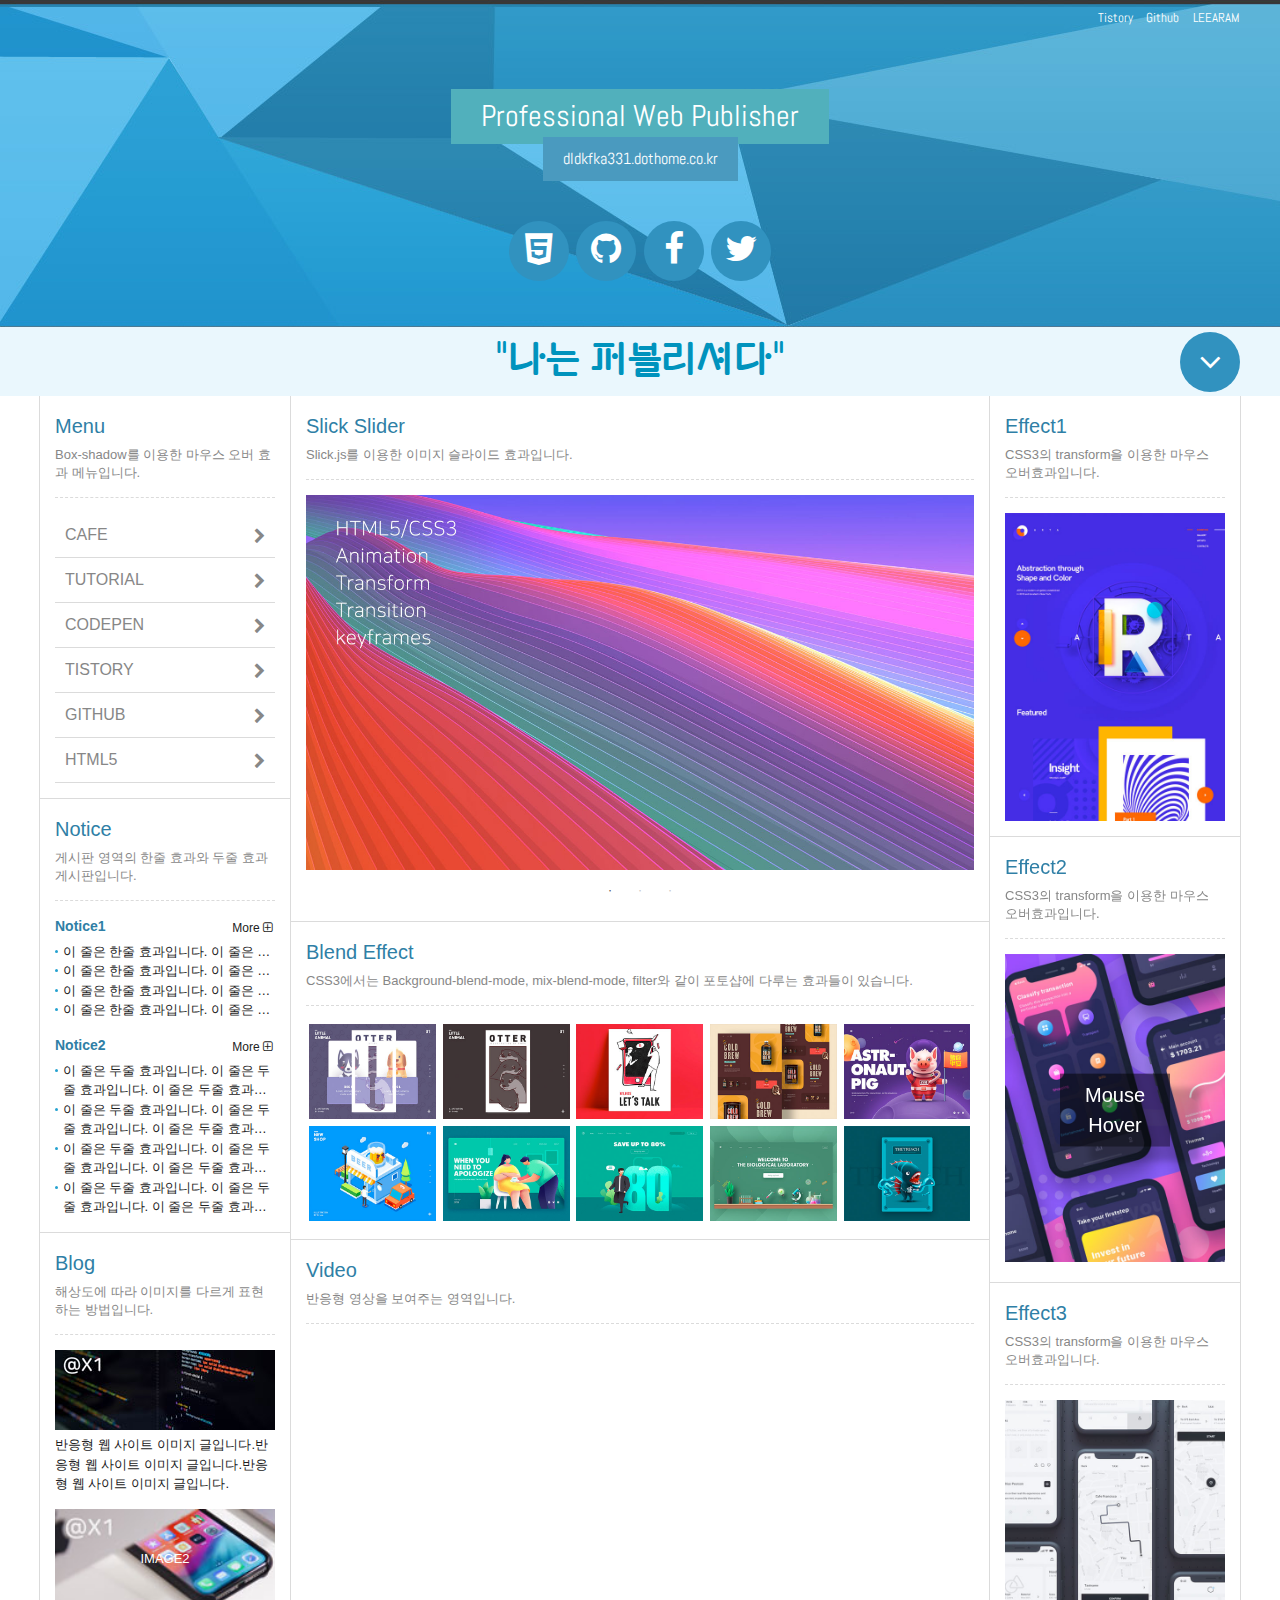
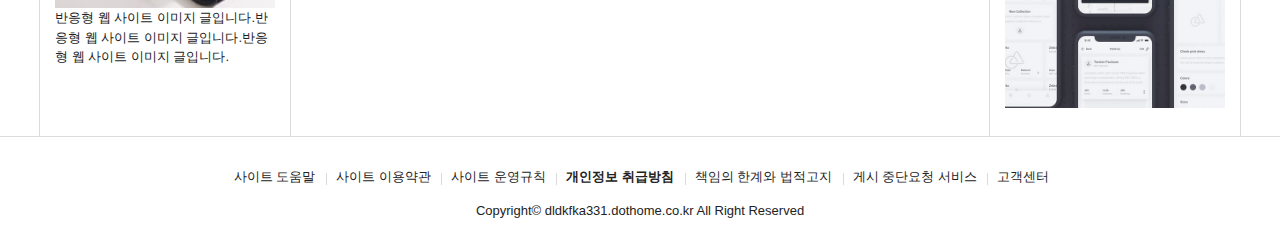
==== index.html @ 923a1987 "2019.12.13" ====
<!DOCTYPE html>
<html lang="ko">

<head>
    <meta charset="UTF-8">
    <meta name="viewport" content="width=device-width, initial-scale=1.0">
    <meta name="author" content="Aram">
    <meta name="description" content="반응형 사이트 따라하기">
    <meta name="keywords" content="반응형 사이트, 웹 퍼블리셔, 웹 접근성, 반응형, 웹, 사이트, 이아람">
    <title>Responsive Site</title>

    <!-- style -->
    <link rel="stylesheet" href="assets/css/reset.css">
    <link rel="stylesheet" href="assets/css/style.css">
    <link rel="stylesheet" href="assets/css/font-awesome.css">
    <link rel="stylesheet" href="assets/css/slick-theme.css">
    <link rel="stylesheet" href="assets/css/slick.css">
    <link rel="stylesheet" href="assets/css/lightgallery.css">

    <!-- 파비콘 -->
    <link rel="shortcut icon" href="assets/icon/favicon.ico">
    <link rel="apple-touch-icon-precomposed" href="assets/icon/favicon-152.png">
    <link rel="icon" href="assets/icon/favicon-152.png">
    <link rel="icon" href="assets/icon/favicon-16.png" sizes="16x16">
    <link rel="icon" href="assets/icon/favicon-32.png" sizes="32x32">
    <link rel="icon" href="assets/icon/favicon-48.png" sizes="48x48">
    <link rel="icon" href="assets/icon/favicon-64.png" sizes="64x64">
    <link rel="icon" href="assets/icon/favicon-128.png" sizes="128x128">

    <!--웹폰트-->
    <link href="https://fonts.googleapis.com/css?family=Abel&display=swap" rel="stylesheet">
    <link href="https://fonts.googleapis.com/css?family=Gugi&display=swap" rel="stylesheet">
    <!-- HTML5shiv ie6~8 -->
    <!-- <script src="assets/js/html5shiv.min.js"></script> 소스 낭비됨-->

    <!--[if lt IE 9]> 
       <script src="assets/js/html5shiv.min.js"></script>
       <script type="text/javascript">
          alert("현재 당신이 보는 브라우저는 구립니다. 업데이트 해주세요~")
       </script>
    <![endif]-->

</head>

<body>
    <header id="header">
        <div class="container">
            <div class="row">
                <div class="header">
                    <div class="header_menu">
                        <a href="https://dldkfka331.tistory.com/">Tistory</a>
                        <a href="https://github.com/dldkfka331">Github</a>
                        <a href="http://dldkfka331.dothome.co.kr/">LEEARAM</a>
                    </div>
                    <!--header_menu-->
                    <div class="header_tit">
                        <h1>Professional Web Publisher</h1><br>
                        <a href="http://dldkfka331.dothome.co.kr/">dldkfka331.dothome.co.kr</a>
                    </div>
                    <!--header_tit-->
                    <div class="header_icon">
                        <ul>
                            <li><a href="#"><i class="fa fa-html5" aria-hidden="true"></i><span>HTML5</span></a></li>
                            <li><a href="#"><i class="fa fa-github" aria-hidden="true"></i><span>Github</span></a></li>
                            <li><a href="#"><i class="fa fa-facebook" aria-hidden="true"></i><span>Facebook</span></a>
                            </li>
                            <li><a href="#"><i class="fa fa-twitter" aria-hidden="true"></i><span>Twitter</span></a>
                            </li>
                        </ul>
                    </div>
                    <!--header_icon-->
                </div>
            </div>
        </div>
    </header>
    <!--//header-->

    <nav id="nav">
        <div class="container">
            <div class="row">
                <div class="nav">
                    <h2 class="ir_so">전체메뉴</h2>
                    <div>
                        <h3>HTML Reference</h3>
                        <ul>
                            <li><a href="#">HTML 태그(Tag)</a></li>
                            <li><a href="#">DTD 선언</a></li>
                            <li><a href="#">블록요소</a></li>
                            <li><a href="#">인라인요소</a></li>
                            <li><a href="#">메타 태그</a></li>
                            <li><a href="#">언어 속성 설정</a></li>
                            <li><a href="#">title</a></li>
                            <li><a href="#">하이퍼링크</a></li>
                            <li><a href="#">Style 태그</a></li>
                            <li><a href="#">HTML 태그</a></li>
                            <li><a href="#">head 태그</a></li>
                            <li><a href="#">body 태그</a></li>
                            <li><a href="#">table 태그</a></li>
                            <li><a href="#">div 태그</a></li>
                        </ul>
                    </div>
                    <div>
                        <h3>CSS Reference</h3>
                        <ul>
                            <li><a href="#">CSS 선택자</a></li>
                            <li><a href="#">CSS 단위</a></li>
                            <li><a href="#">CSS 색상</a></li>
                            <li><a href="#">CSS 선언 방법</a></li>
                            <li><a href="#">상대주소와 절대주소</a></li>
                            <li><a href="#">float</a></li>
                            <li><a href="#">이미지 표현방법</a></li>
                            <li><a href="#">이미지 스프라이트</a></li>
                            <li><a href="#">IR 효과</a></li>
                            <li><a href="#">이미지 최적화</a></li>
                            <li><a href="#">background</a></li>
                            <li><a href="#">border</a></li>
                            <li><a href="#">font-size</a></li>
                            <li><a href="#">text-align</a></li>
                        </ul>
                    </div>
                    <div class="last">
                        <h3>Webstandard</h3>
                        <ul>
                            <li><a href="#">웹 표준</a></li>
                            <li><a href="#">웹 접근성</a></li>
                            <li><a href="#">W3C</a></li>
                            <li><a href="#">웹 접근성 연구소</a></li>
                            <li><a href="#">네이버 널리</a></li>
                            <li><a href="#">다음 다룸</a></li>
                            <li><a href="#">Webstandard</a></li>
                        </ul>
                    </div>
                </div>
            </div>
        </div>
    </nav>
    <!--//nav-->
    <article id="title">
        <div class="container">
            <div class="title">
                <h2>"나는 퍼블리셔다"</h2>
                <a href="#" class="btn"><i class="fa fa-angle-down" aria-hidden="true"></i><span class="ir_so">전체메뉴
                        보기</span></a>
            </div>
        </div>
    </article>
    <!--//article-->

    <main>
        <section id="contents">
            <div class="container">
                <h2 class="ir_so">반응형 사이트 컨텐츠</h2>
                <section id="cont_left">
                    <h3 class="ir_so">반응형 사이트 왼쪽 컨텐츠</h3>
                    <article class="column col1">
                        <h4 class="col_tit">Menu</h4>
                        <p class="col_desc">Box-shadow를 이용한 마우스 오버 효과 메뉴입니다.</p>
                        <!-- 메뉴 -->
                        <div class="menu">
                            <ul>
                                <li><a href="#">Cafe <i class="fa fa-chevron-right" aria-hidden="true"></i></a></li>
                                <li><a href="#">Tutorial <i class="fa fa-chevron-right" aria-hidden="true"></i></a></li>
                                <li><a href="#">Codepen <i class="fa fa-chevron-right" aria-hidden="true"></i></a></li>
                                <li><a href="#">Tistory <i class="fa fa-chevron-right" aria-hidden="true"></i></a></li>
                                <li><a href="#">Github <i class="fa fa-chevron-right" aria-hidden="true"></i></a></li>
                                <li><a href="#">HTML5 <i class="fa fa-chevron-right" aria-hidden="true"></i></a></li>
                            </ul>
                        </div>
                        <!--//메뉴-->
                    </article>
                    <!--//col1-->
                    <article class="column col2">
                        <h4 class="col_tit">Notice</h4>
                        <p class="col_desc">게시판 영역의 한줄 효과와 두줄 효과 게시판입니다.</p>
                        <!--notice1 -->
                        <div class="notice1">
                            <h5>Notice1</h5>
                            <ul>
                                <li><a href="#">이 줄은 한줄 효과입니다. 이 줄은 한줄 효과입니다. 이 줄은 한줄 효과입니다.  이 줄은 한줄 효과입니다.  이 줄은 한줄 효과입니다. </a></li>
                                <li><a href="#">이 줄은 한줄 효과입니다. 이 줄은 한줄 효과입니다. 이 줄은 한줄 효과입니다.  이 줄은 한줄 효과입니다.  이 줄은 한줄 효과입니다. </a></li>
                                <li><a href="#">이 줄은 한줄 효과입니다. 이 줄은 한줄 효과입니다. 이 줄은 한줄 효과입니다.  이 줄은 한줄 효과입니다.  이 줄은 한줄 효과입니다. </a></li>
                                <li><a href="#">이 줄은 한줄 효과입니다. 이 줄은 한줄 효과입니다. 이 줄은 한줄 효과입니다.  이 줄은 한줄 효과입니다.  이 줄은 한줄 효과입니다. </a></li>
                            </ul>
                            <a href="#" class="more" title="더보기">more <i class="fa fa-plus-square-o" aria-hidden="true"></i></a>
                        </div>   
                        <!--//notice1 -->
                        <!--notice2 -->
                        <div class="notice2 mt15">
                            <h5>Notice2</h5>
                            <ul>
                                <li><a href="#">이 줄은 두줄 효과입니다. 이 줄은 두줄 효과입니다. 이 줄은 두줄 효과입니다.  이 줄은 두줄 효과입니다.  이 줄은 두줄 효과입니다.   이 줄은 두줄 효과입니다.  이 줄은 두줄 효과입니다.   이 줄은 두줄 효과입니다.  이 줄은 두줄 효과입니다. </a></li>
                                <li><a href="#">이 줄은 두줄 효과입니다. 이 줄은 두줄 효과입니다. 이 줄은 두줄 효과입니다.  이 줄은 두줄 효과입니다.  이 줄은 두줄 효과입니다.  이 줄은 두줄 효과입니다.  이 줄은 두줄 효과입니다.    이 줄은 두줄 효과입니다.  이 줄은 두줄 효과입니다. </a></li>
                                <li><a href="#">이 줄은 두줄 효과입니다. 이 줄은 두줄 효과입니다. 이 줄은 두줄 효과입니다.  이 줄은 두줄 효과입니다.  이 줄은 두줄 효과입니다.  이 줄은 두줄 효과입니다.  이 줄은 두줄 효과입니다.   이 줄은 두줄 효과입니다.  이 줄은 두줄 효과입니다.  </a></li>
                                <li><a href="#">이 줄은 두줄 효과입니다. 이 줄은 두줄 효과입니다. 이 줄은 두줄 효과입니다.  이 줄은 두줄 효과입니다.  이 줄은 두줄 효과입니다.   이 줄은 두줄 효과입니다.  이 줄은 두줄 효과입니다.   이 줄은 두줄 효과입니다.  이 줄은 두줄 효과입니다. </a></li>
                            </ul>
                            <a href="#" class="more" title="더보기">more <i class="fa fa-plus-square-o" aria-hidden="true"></i></a>
                        </div>
                        <!--//notice2 -->
                    </article>
                    <!--//col2-->
                    <article class="column col3">
                        <h4 class="col_tit">Blog</h4>
                        <p class="col_desc">해상도에 따라 이미지를 다르게 표현하는 방법입니다.</p>
                        <!-- blog1 -->
                        <div class="blog1">
                            <h5 class="ir_so">Image1</h5>
                            <figure>
                                    <a href="#">
                                        <img src="assets/img/blog3_@1.jpg" srcset="assets/img/blog3_@1.jpg 1x, assets/img/blog3_@2.jpg 2x, assets/img/blog3_@3.jpg 3x" alt="블로그 이미지">
                                    </a>
                                <figcaption>반응형 웹 사이트 이미지 글입니다.반응형 웹 사이트 이미지 글입니다.반응형 웹 사이트 이미지 글입니다.</figcaption>
                            </figure>
                        </div>                        
                        <!--// blog1-->
                        <!-- blog2 -->
                        <div class="blog2 mt15">
                                <figure>
                                       <div class="img-retina">
                                            <h5 >Image2</h5>
                                       </div>
                                    <figcaption>반응형 웹 사이트 이미지 글입니다.반응형 웹 사이트 이미지 글입니다.반응형 웹 사이트 이미지 글입니다.</figcaption>
                                </figure>
                            </div>
                        <!--// blog2-->
                    </article>
                    <!--//col3-->
                </section>
                <section id="cont_center">
                    <h3 class="ir_so">반응형 사이트 가운데 컨텐츠</h3>
                    <article class="column col4">
                        <h4 class="col_tit">Slick Slider</h4>
                        <p class="col_desc">Slick.js를 이용한 이미지 슬라이드 효과입니다.</p>
                        <!--  slider -->
                        <div class="slider">
                            <div><img src="assets/img/slider001.jpg" alt="이미지1"></div>
                            <div><img src="assets/img/slider001.jpg" alt="이미지2"></div>
                            <div><img src="assets/img/slider001.jpg" alt="이미지3"></div>
                        </div>
                        <!--//slider -->
                    </article>
                    <!--//col4-->
                    <article class="column col5">
                        <h4 class="col_tit">Blend Effect</h4>
                        <p class="col_desc">CSS3에서는 Background-blend-mode, mix-blend-mode, filter와 같이 포토샵에 다루는 효과들이 있습니다.</p>
                        <!-- lightbox-->
                        <div  id="lightgallery" class="lightbox">
                           <a href="assets/img/light01_s.jpg"><img src="assets/img/light01.jpg" alt="이미지1"></a>
                           <a href="assets/img/light02_s.jpg"><img src="assets/img/light02.jpg" alt="이미지2"></a>
                           <a href="assets/img/light03_s.jpg"><img src="assets/img/light03.jpg" alt="이미지3"></a>
                           <a href="assets/img/light04_s.jpg"><img src="assets/img/light04.jpg" alt="이미지4"></a>
                           <a href="assets/img/light05_s.jpg"><img src="assets/img/light05.jpg" alt="이미지5"></a>
                           <a href="assets/img/light06_s.jpg"><img src="assets/img/light06.jpg" alt="이미지6"></a>
                           <a href="assets/img/light07_s.jpg"><img src="assets/img/light07.jpg" alt="이미지7"></a>
                           <a href="assets/img/light08_s.jpg"><img src="assets/img/light08.jpg" alt="이미지8"></a>
                           <a href="assets/img/light09_s.jpg"><img src="assets/img/light09.jpg" alt="이미지9"></a>
                           <a href="assets/img/light10_s.jpg"><img src="assets/img/light10.jpg" alt="이미지10"></a>
                        </div>
                        <!--//lightbox -->
                    </article>
                    <!--//col5-->
                    <article class="column col6">
                        <h4 class="col_tit">Video</h4>
                        <p class="col_desc">반응형 영상을 보여주는 영역입니다.</p>
                        <!-- video-->
                        <div class="video">
                            <iframe src="https://www.youtube.com/embed/fPbr4cs1O0Q" frameborder="0" allow="accelerometer; autoplay; encrypted-media; gyroscope; picture-in-picture" allowfullscreen></iframe>
                        </div>
                        <!--// video-->
                    </article>
                    <!--//col6-->
                </section>
                <section id="cont_right">
                    <h3 class="ir_so">반응형 사이트 오른쪽 컨텐츠</h3>
                    <article class="column col7">
                        <h4 class="col_tit">Effect1</h4>
                        <p class="col_desc">CSS3의 transform을 이용한 마우스 오버효과입니다.</p>
                        <!-- side1 -->
                        <div class="side1">
                            <figure>
                                    <img src="assets/img/side1.jpg" alt="이미지1">
                            </figure>
                        </div>
                        <!--// side1-->
                    </article>
                    <!--//col7-->
                    <article class="column col8">
                        <h4 class="col_tit">Effect2</h4>
                        <p class="col_desc">CSS3의 transform을 이용한 마우스 오버효과입니다.</p>
                        <!-- side2 -->
                        <div class="side2">
                            <figure class="fi01">
                                <img src="assets/img/side2.jpg" alt="이미지1"class="im01">
                                <figcaption> 
                                        Mouse Hover
                                </figcaption>
                            </figure>
                            <figure class="fi02">
                                <img src="assets/img/side4.jpg" alt="이미지1"class="im02">
                                <figcaption> 
                                       Mouse Hover
                                </figcaption>
                            </figure>
    
                        </div>
                        <!--// side2-->
                    </article>
                    <!--//col8-->
                    <article class="column col9">
                        <h4 class="col_tit">Effect3</h4>
                        <p class="col_desc">CSS3의 transform을 이용한 마우스 오버효과입니다.</p>
                        <!-- side3 -->
                        <div class="side3">
                            <figure>
                                <img src="assets/img/side3.jpg" alt="이미지1">
                                <figcaption>Mouse <br><em>Hover</em> </figcaption>
                            </figure>
                        </div>
                        <!--// side3-->
                    </article>
                    <!--//col9-->
                </section>
            </div>
        </section>
    </main>
    <!--//main-->


    <footer id="footer">
        <div class="container">
            <div class="row">
                <div class="footer">
                    <ul>
                        <li><a href="#">사이트 도움말</a></li>
                        <li><a href="#">사이트 이용약관</a></li>
                        <li><a href="#">사이트 운영규칙</a></li>
                        <li><a href="#"><strong>개인정보 취급방침</strong></a></li>
                        <li><a href="#">책임의 한계와 법적고지</a></li>
                        <li><a href="#">게시 중단요청 서비스</a></li>
                        <li><a href="#">고객센터</a></li>
                    </ul>
                    <address>
                        Copyright&copy; dldkfka331.dothome.co.kr All Right Reserved
                    </address>
                </div>
            </div>
        </div>
    </footer>



    <!-- <header>
        <h1>반응형 사이트</h1>
    </header>
    <nav>
        <h2>반응형 사이트 전체 메뉴</h2>
    </nav>
    <article>
        <h2>반응형 사이트 서브 타이틀</h2>
    </article>
    <section>
        <h2>반응형 사이트 컨텐츠</h2>
        <section>
            <h3>반응형 사이트 왼쪽 컨텐츠</h3>
            <article>
                <h4>반응형 사이트 왼쪽 컨텐츠1</h4>
            </article>
            <article>
                <h4>반응형 사이트 왼쪽 컨텐츠2</h4>
            </article>
            <article>
                <h4>반응형 사이트 왼쪽 컨텐츠3</h4>
            </article>
        </section>
        <section>
            <h3>반응형 사이트 가운데 컨텐츠</h3>
            <article>
                <h4>반응형 사이트 가운데 컨텐츠1</h4>
            </article>
            <article>
                <h4>반응형 사이트 가운데 컨텐츠2</h4>
            </article>
            <article>
                <h4>반응형 사이트 가운데 컨텐츠3</h4>
            </article>
        </section>
        <section>
            <h3>반응형 사이트 오른쪽 컨텐츠</h3>
            <article>
                <h4>반응형 사이트 오른쪽 컨텐츠1</h4>
            </article>
            <article>
                <h4>반응형 사이트 오른쪽 컨텐츠2</h4>
            </article>
            <article>
                <h4>반응형 사이트 오른쪽 컨텐츠3</h4>
            </article>
        </section>
    </section>
    <footer>
        <h2>반응형 사이트 푸터</h2>
    </footer> -->

    <script src="assets/js/jquery.min_1.12.4.js"></script>
    <script src="assets/js/slick.min.js"></script>
    <script src="assets/js/lightgallery.min.js"></script>
    <script src="assets/js/lightgallery-all.min.js"></script>

    <script>
        //전체메뉴 접기 펼치기
        $("#nav").hide();
        $(".btn").click(function () { //버튼을 클릭했을때
            $("#nav").slideToggle();
        });
        //슬라이더 
            $('.slider').slick({
                autoplay: true, autoplaySpeed :1000, dots:true // fade:true
            });
        //light gallery
            $("#lightgallery").lightGallery(); 

        
    </script>
</body>

</html>
---- assets/css/style.css ----
/* 레이아웃 */
body {background: url(../img/header_bg.jpg)center top repeat-x;}
#header { }
#nav { background-color: #f6fdff;}
#title {background-color: #eaf7fd;}
#contents .container {border-right: 1px solid #dbdbdb; border-left: 1px solid #dbdbdb;}
#cont_left {width: 250px; float: left;}
#cont_center {
    overflow: hidden; min-height: 1340px; 
    margin-right: 250px; border-right: 1px solid #dbdbdb; border-left: 1px solid #dbdbdb;}
#cont_right {width: 250px;  position:absolute; right: 0;top: 0; }
#footer {border-top: 1px solid #dbdbdb;}


/*컨테이너 (가운데부분 )*/
.container {position: relative; width: 1200px; margin: 0 auto; background: rgba(0,0,0,0);}

/* 헤더 */
.header {height: 327px;}
.header .header_menu {text-align: right; }
.header .header_menu a{display: inline-block; color: white; padding: 8px 0 6px 10px; font-family: 'Abel', sans-serif; transition: color 0.3s ease;}
.header .header_menu a:hover {color: #ccc;}
.header .header_tit {text-align: center; font-family: 'Abel', sans-serif; margin-top: 55px;}
.header .header_tit h1 {
    font-size: 30px;
    color: #fff;
    background: #51b0bc;
    display: inline-block;
    padding: 5px 30px;
    transition: box-shadow 0.25s ease-in-out;
}
.header .header_tit h1:hover{
    box-shadow: 
        inset -9em 0 0 0 #257fac,
        inset 9em 0 0 0 #257fac;
}
.header .header_tit a {
    font-size: 16px;
    color: #fff;
    background: #4a9abf;
    display: inline-block;
    padding: 10px 20px;
    margin-top: -7px;
    transition: box-shadow 0.3s ease-in-out;
}
.header .header_tit a:hover{
    box-shadow: 
        inset 0 0 0 5px rgba(75,154,191,.9),
        inset 0 0 0 100px rgba(0,0,0,.1);
}
.header .header_icon {text-align: center; margin-top: 40px;}
.header .header_icon li {display: inline; margin: 0 2px; }
.header .header_icon li a {
    width: 60px; height: 60px; 
    background: #3192bf; 
    display: inline-block; 
    border-radius: 50%;
    font-size: 35px; color: #fff; 
    line-height: 55px;
    transition: all 0.3s ease;
    position: relative;}
.header .header_icon li a:hover {
    box-shadow:
        0 0 0 3px rgba(75,154,191,.9) inset,
        0 0 0 100px rgba(0,0,0,.1) inset;}
.header .header_icon li a span {
    position: absolute;
    left: 50%; top: -40px;
    transform: translateX(-50%);
    font-size: 12px; line-height: 1.6;
    background: #3192bf;
    padding: 3px 6px;
    border-radius: 6px 0;
    opacity: 0;
    transition: all 0.3s ease;
}
.header .header_icon li a span:before{
    content:'';
    position: absolute;
    left: 50%; bottom: -5px;
    margin-left: -5px;
    border-top: 5px solid #3192bf;
    border-left: 5px solid transparent;
    border-right: 5px solid transparent;
}
.header .header_icon li a:hover span{
    opacity: 1;
    top: -33px;
} 

/* 전체메뉴 */
.nav {overflow: hidden; padding: 25px 0;}
.nav > div {float: left; width: 40%;}
.nav > div:last-child {width: 20%;}
.nav > div h3 {font-size:18px; color: #25a2d0;}
.nav > div ul {overflow: hidden;}
.nav > div li {float: left; width: 50%; position: relative; padding-left: 8px;box-sizing: border-box;}
.nav > div:last-child li{width: 100%; }
.nav > div li:before {
    content:''; width: 3px; height: 3px; background-color: #25a2d0; position: absolute; left: 0; top: 8px;
}
.nav > div li a {position: relative; transition: all 0.3s ease;}
.nav > div li a:hover {color: #25a2d0;}
.nav > div li a:after {
    content: '';
    width: 0%; height: 1px; background-color: #25a2d0; position: absolute;
    left: 0; bottom: 0;
    transition: all 0.3s ease;
}
.nav > div li:hover a:after {width: 100%;}

/* 타이틀 */
.title {text-align: center; position: relative;}
.title h2 {font-size: 39px; color: #0093bd; padding: 5px 0; font-family: 'Gugi', cursive;}
.title .btn {position: absolute; right: 0; top: 5px; 
    width: 60px; height: 60px; line-height: 60px; background-color: #3192bf;
    color: #fff; font-size: 35px; border-radius: 50%; transition: all 0.3s ease;} 
.title .btn:hover {
    box-shadow:
    0 0 0 3px rgba(75,154,191,.9) inset,
    0 0 0 100px rgba(0,0,0,.1) inset;}

/* 컨텐츠 */
.column {border-bottom: 1px solid #dbdbdb; padding: 15px;}
.column .col_tit {font-size: 20px; color:#2f7fa6; padding-bottom: 5px;}
.column .col_desc {border-bottom: 1px dashed #dbdbdb; padding-bottom: 15px; margin-bottom: 15px; color: #878787; line-height: 18px;}
.column.col1 {}
.column.col2 {}
.column.col3 {border-bottom: 0;}
.column.col4 {}
.column.col5 {}
.column.col6 {border-bottom: 0;}
.column.col7 {}
.column.col8 {}
.column.col9 {border-bottom: 0; }


/* col7 마우스 오버*/
.column.col7 .side1 {position: relative; overflow: hidden;}
.column.col7 .side1 figure {cursor: pointer;  background: rgb(106, 94, 211);}
.column.col7 .side1 figure img {transition: all 0.3s ease; display: block;}

.column.col7 .side1::after {content: ''; position: absolute; top: 50%; left: 0%;  transform: translate(-50%,-50%); width: 60px; height: 1px; background: #fff; z-index: 10; transition: all 0.4s ease; opacity: 0;}
.column.col7 .side1::before {content: ''; position: absolute; top: 100%; left: 50%;  transform: translate(-50%,-50%); width: 1px; height: 60px; background: #fff; z-index: 10; transition: all 0.4s ease; opacity: 0;}

.column.col7 .side1:hover img {opacity: 0.6;}
.column.col7 .side1:hover::after {top: 50%; left: 50%; opacity: 1;} 
.column.col7 .side1:hover::before {top: 50%; left: 50%; opacity: 1;}

/* col8마우스 오버*/
.column.col8 {position: relative; overflow: hidden;  perspective: 1000px;}
.column.col8 .side2 {position: relative;}
.column.col8 .side2 figure.fi01{transform:rotateY(0deg); z-index: 10; position: relative;backface-visibility:hidden; transition: transform 0.5s; transform-style:preserve-3d;}
.column.col8 .side2 figure.fi02 {position: absolute; top: 0; left: 0;}
.column.col8 .side2 figure.fi02  {transform:rotateY(-180deg); transition: transform 0.5s; transform-style:preserve-3d;}
.column.col8 .side2 .fi02 figcaption, .column.col8 .side2 .fi01 figcaption {position: absolute; left: 50%; top: 50%; transform:translate(-50%,-50%) translatez(100px); text-align:center; backface-visibility:hidden; background: rgba(0,0,0,.5); padding:3% 4%; color:#fff; box-sizing:border-box; font-size: 20px; box-shadow: 30px 15px 6px rgba(0,0,0,0.2);}

.column.col8 .side2:hover .fi01{transform:rotateY(180deg);}
.column.col8 .side2:hover .fi02{transform:rotateY(0deg);}

/*col9 마우스오버*/
.column.col9 figure{position: relative; cursor: pointer; overflow: hidden;}
.column.col9 figure img{background: #000; opacity: 1; transition: all 0.5s ease;}
.column.col9 figure figcaption {width: 100px; height: 100px; background: rgba(0,0,0,.9); color: #fff; border-radius: 50%; text-align: center;position: absolute; top: -100%; left: 50%; transform: translate(-50%,-50%) translateZ(500px) rotatey(360deg); transform-style: preserve-3d; transition: all 0.5s ease-in-out; display: flex; justify-content: center; align-items: center;  flex-direction: column; box-shadow: 10px 7px 6px rgba(0,0,0,0.3);}
.column.col9 figure figcaption em {font-size:20px; font-weight: bold;}

.column.col9 figure:hover img{opacity: 0.6;}
.column.col9 figure:hover figcaption {top:50%; transform: translate(-50%,-50%)translateZ(500px) rotatey(0deg);}


/* menu */
.menu ul li {position: relative;}
.menu ul li a {font-size: 16px; text-transform: uppercase; color:#878787; border-bottom: 1px solid #dbdbdb; padding: 10px; display: block; transition: box-shadow 0.34s ease, background 0.33s ease;}
.menu ul li a i {position: absolute; right: 10px; top: 15px;}
.menu ul li a:hover {box-shadow: inset 180px 0 0 0 rgba(36,130,174,.7); color: #fff; background: rgba(36,130,174,.9);}

/* Notice1 */
.notice1 { position: relative;}
.notice1 h5 {font-size: 14px; font-weight: bold; color:#2f7fa6; padding-bottom: 5px;}
.notice1 li {overflow: hidden; text-overflow: ellipsis; white-space: nowrap; position: relative; padding-left:8px;}
.notice1 li::before {content:'';width: 3px; height: 3px; background-color: #25a2d0; position: absolute; left: 0;top: 8px; border-radius: 50%;}
.notice1 .more {position: absolute; top: 3px; right: 3px; text-transform: capitalize; font-size: 12px;}

/* Notice2 */
.notice2 { position: relative;}
.notice2 h5 {font-size: 14px; font-weight: bold; color:#2f7fa6; padding-bottom: 5px;}
.notice2 li {position: relative; padding-left:8px; display: box; 
    display: -webkit-box; display: -moz-box; -webkit-box-orient: vertical; -moz-box-orient: vertical; line-clamp: 2; -webkit-line-clamp: 2; -moz-line-clamp: 2; overflow: hidden;}
.notice2 li {max-height: 40px;} /*익스플로어를 위해*/
.notice2 li::before {content:'';width: 3px; height: 3px; background-color: #25a2d0; position: absolute; left: 0;top: 8px; border-radius: 50%;}
.notice2 .more {position: absolute; top: 3px; right: 3px; text-transform: capitalize; font-size: 12px;}

/* blog1 */
.blog1 img {width: 100%;}

/* blog2 */
.blog2 h5 {text-align: center; padding: 40px 30px; text-transform: uppercase; color: #fff;}
.blog2 .img-retina {background: url(../img/blog4_@1.jpg) no-repeat; background-size: cover; }

@media only screen and (-webkit-min-device-pixel-ratio: 1.5), only screen and (min-device-pixel-ratio: 1.5), 
only screen and (min-resolution: 1.5dppx){
    .blog2 .img-retina {background: url(../img/blog4_@2.jpg) no-repeat; background-size: cover; }
}
@media only screen and (-webkit-min-device-pixel-ratio: 2.5),
only screen and (min-device-pixel-ratio: 2.5), 
only screen and (min-resolution: 2.5dppx){
    .blog2 .img-retina {background: url(../img/blog4_@3.jpg) no-repeat; background-size: cover; }
}

/* lightbox */
.lightbox {overflow: hidden;}
.lightbox a { width: 19%; float: left; margin: 0.5%;}
.lightbox a img{display: block;}

/* video */
.video {position: relative; width: 100%; padding-bottom: 56.25%;}
.video iframe {position: absolute; width: 100%; height: 100%; }



/* footer */
.footer {text-align: center; padding: 30px 50px; }
.footer ul li {display: inline; padding: 0px 7px 0px 10px; position: relative; white-space: nowrap;}
.footer address  {padding-top: 15px;}
.footer ul li::before {content: ''; width: 1px; height: 12px; background: #dbdbdb; position: absolute; left: 0; top: 4px;}
.footer ul li:first-child:before {width: 0;}

/* 미디어쿼리 */
/*화면 너비0~1220px*/
@media (max-width:1220px){
    #contents .container {border:0;}
    .container {width: 100%;}
    .row {padding: 0 15px;}
    .title .btn {right: 15px;}
    .lightbox a { width: 24%; }
    .lightbox a:nth-child(5n) {display: none;}
}
/*화면 너비0~1024px*/
@media (max-width:1024px){
    .lightbox a { width: 32.333%;}
    .lightbox a:nth-child(5) {display: block;}
}

/*화면 너비0~960*/
@media (max-width:960px){
    #cont_right {position: static; width: 100%; border-top: 1px solid #dbdbdb;}
    #cont_center {margin-right: 0; border-right: 0;}

    .nav > div {float: none; width: 100%;}
    .nav > div ul {margin-bottom: 10px;}
    .nav > div li {width: 33.333%;}
    .nav > div:last-child {width:100%}
    .nav > div:last-child li{width:33.333%}

      
    #cont_right {border-top: 1px solid #dbdbdb; overflow: hidden;}
    #cont_right .column {float: left; width: 33.333%; padding: 15px; box-sizing: border-box;}
    .column.col7 {border-right: 1px #bdbdbd solid; border-bottom: none;}
    .column.col8 {border-right: 1px #bdbdbd solid; border-bottom: none; }   
    
}
/*화면 너비0~768*/
@media (max-width:768px){
    #cont_left {float: none; width: 100%;}
    #cont_center {border-left: 0; border-top: 1px solid #dbdbdb;}
}
/*화면 너비0~600*/
@media (max-width:600px){
    .nav > div li {width: 50%;}
    .nav > div:last-child li {width: 50%;}
    .header {height: auto;}
    .header .header_tit {display: none;}
    .header .header_icon {display: none;}
    .title .btn {display: none;}

    .column.col1 {padding: 0; border-bottom: 0;}
    .column.col1 .col_tit{display: none;}
    .column.col1 .col_desc{display: none;}
    .column.col1 .menu ul {overflow: hidden;}
    .column.col1 .menu li {float: left; width: 33.333%; text-align: center; border-right: 1px solid #dbdbdb;box-sizing: border-box;}
    .column.col1 .menu li a i {display: none;}
    .column.col1 .menu li:nth-child(3n) {border-right: 0;}
    .column.col2 {background: #fff;}
    .column.col1 .menu li a {color: #fff; text-shadow: 0 0 5px rgba(0,0,0,.7);}

    #cont_right .column {width: 50%;}
    .column.col9 {display: none;}
    .column.col8 {border-right: 0;  }

    .lightbox a { width: 49%;}
    .lightbox a:nth-child(5) {display: none;}
}
/*화면 너비0~480*/
@media (max-width:480px){
}
/*화면 너비0~320*/
@media (max-width:320px){
    .lightbox a { width: 100%;}
    #cont_right .column {width: 100%;}
    .column.col7 {border-right: 0; border-bottom: 1px solid #dbdbdb;}
    .footer {padding: 30px 0;}
}
---- assets/css/lightgallery.css ----
/*! lightgallery - v1.6.12 - 2019-02-19
* http://sachinchoolur.github.io/lightGallery/
* Copyright (c) 2019 Sachin N; Licensed GPLv3 */
@font-face {
  font-family: 'lg';
  src: url("../fonts/lg.eot?n1z373");
  src: url("../fonts/lg.eot?#iefixn1z373") format("embedded-opentype"), url("../fonts/lg.woff?n1z373") format("woff"), url("../fonts/lg.ttf?n1z373") format("truetype"), url("../fonts/lg.svg?n1z373#lg") format("svg");
  font-weight: normal;
  font-style: normal;
}
.lg-icon {
  font-family: 'lg';
  speak: none;
  font-style: normal;
  font-weight: normal;
  font-variant: normal;
  text-transform: none;
  line-height: 1;
  /* Better Font Rendering =========== */
  -webkit-font-smoothing: antialiased;
  -moz-osx-font-smoothing: grayscale;
}

.lg-actions .lg-next, .lg-actions .lg-prev {
  background-color: rgba(0, 0, 0, 0.45);
  border-radius: 2px;
  color: #999;
  cursor: pointer;
  display: block;
  font-size: 22px;
  margin-top: -10px;
  padding: 8px 10px 9px;
  position: absolute;
  top: 50%;
  z-index: 1080;
  border: none;
  outline: none;
}
.lg-actions .lg-next.disabled, .lg-actions .lg-prev.disabled {
  pointer-events: none;
  opacity: 0.5;
}
.lg-actions .lg-next:hover, .lg-actions .lg-prev:hover {
  color: #FFF;
}
.lg-actions .lg-next {
  right: 20px;
}
.lg-actions .lg-next:before {
  content: "\e095";
}
.lg-actions .lg-prev {
  left: 20px;
}
.lg-actions .lg-prev:after {
  content: "\e094";
}

@-webkit-keyframes lg-right-end {
  0% {
    left: 0;
  }
  50% {
    left: -30px;
  }
  100% {
    left: 0;
  }
}
@-moz-keyframes lg-right-end {
  0% {
    left: 0;
  }
  50% {
    left: -30px;
  }
  100% {
    left: 0;
  }
}
@-ms-keyframes lg-right-end {
  0% {
    left: 0;
  }
  50% {
    left: -30px;
  }
  100% {
    left: 0;
  }
}
@keyframes lg-right-end {
  0% {
    left: 0;
  }
  50% {
    left: -30px;
  }
  100% {
    left: 0;
  }
}
@-webkit-keyframes lg-left-end {
  0% {
    left: 0;
  }
  50% {
    left: 30px;
  }
  100% {
    left: 0;
  }
}
@-moz-keyframes lg-left-end {
  0% {
    left: 0;
  }
  50% {
    left: 30px;
  }
  100% {
    left: 0;
  }
}
@-ms-keyframes lg-left-end {
  0% {
    left: 0;
  }
  50% {
    left: 30px;
  }
  100% {
    left: 0;
  }
}
@keyframes lg-left-end {
  0% {
    left: 0;
  }
  50% {
    left: 30px;
  }
  100% {
    left: 0;
  }
}
.lg-outer.lg-right-end .lg-object {
  -webkit-animation: lg-right-end 0.3s;
  -o-animation: lg-right-end 0.3s;
  animation: lg-right-end 0.3s;
  position: relative;
}
.lg-outer.lg-left-end .lg-object {
  -webkit-animation: lg-left-end 0.3s;
  -o-animation: lg-left-end 0.3s;
  animation: lg-left-end 0.3s;
  position: relative;
}

.lg-toolbar {
  z-index: 1082;
  left: 0;
  position: absolute;
  top: 0;
  width: 100%;
  background-color: rgba(0, 0, 0, 0.45);
}
.lg-toolbar .lg-icon {
  color: #999;
  cursor: pointer;
  float: right;
  font-size: 24px;
  height: 47px;
  line-height: 27px;
  padding: 10px 0;
  text-align: center;
  width: 50px;
  text-decoration: none !important;
  outline: medium none;
  -webkit-transition: color 0.2s linear;
  -o-transition: color 0.2s linear;
  transition: color 0.2s linear;
}
.lg-toolbar .lg-icon:hover {
  color: #FFF;
}
.lg-toolbar .lg-close:after {
  content: "\e070";
}
.lg-toolbar .lg-download:after {
  content: "\e0f2";
}

.lg-sub-html {
  background-color: rgba(0, 0, 0, 0.45);
  bottom: 0;
  color: #EEE;
  font-size: 16px;
  left: 0;
  padding: 10px 40px;
  position: fixed;
  right: 0;
  text-align: center;
  z-index: 1080;
}
.lg-sub-html h4 {
  margin: 0;
  font-size: 13px;
  font-weight: bold;
}
.lg-sub-html p {
  font-size: 12px;
  margin: 5px 0 0;
}

#lg-counter {
  color: #999;
  display: inline-block;
  font-size: 16px;
  padding-left: 20px;
  padding-top: 12px;
  vertical-align: middle;
}

.lg-toolbar, .lg-prev, .lg-next {
  opacity: 1;
  -webkit-transition: -webkit-transform 0.35s cubic-bezier(0, 0, 0.25, 1) 0s, opacity 0.35s cubic-bezier(0, 0, 0.25, 1) 0s, color 0.2s linear;
  -moz-transition: -moz-transform 0.35s cubic-bezier(0, 0, 0.25, 1) 0s, opacity 0.35s cubic-bezier(0, 0, 0.25, 1) 0s, color 0.2s linear;
  -o-transition: -o-transform 0.35s cubic-bezier(0, 0, 0.25, 1) 0s, opacity 0.35s cubic-bezier(0, 0, 0.25, 1) 0s, color 0.2s linear;
  transition: transform 0.35s cubic-bezier(0, 0, 0.25, 1) 0s, opacity 0.35s cubic-bezier(0, 0, 0.25, 1) 0s, color 0.2s linear;
}

.lg-hide-items .lg-prev {
  opacity: 0;
  -webkit-transform: translate3d(-10px, 0, 0);
  transform: translate3d(-10px, 0, 0);
}
.lg-hide-items .lg-next {
  opacity: 0;
  -webkit-transform: translate3d(10px, 0, 0);
  transform: translate3d(10px, 0, 0);
}
.lg-hide-items .lg-toolbar {
  opacity: 0;
  -webkit-transform: translate3d(0, -10px, 0);
  transform: translate3d(0, -10px, 0);
}

body:not(.lg-from-hash) .lg-outer.lg-start-zoom .lg-object {
  -webkit-transform: scale3d(0.5, 0.5, 0.5);
  transform: scale3d(0.5, 0.5, 0.5);
  opacity: 0;
  -webkit-transition: -webkit-transform 250ms cubic-bezier(0, 0, 0.25, 1) 0s, opacity 250ms cubic-bezier(0, 0, 0.25, 1) !important;
  -moz-transition: -moz-transform 250ms cubic-bezier(0, 0, 0.25, 1) 0s, opacity 250ms cubic-bezier(0, 0, 0.25, 1) !important;
  -o-transition: -o-transform 250ms cubic-bezier(0, 0, 0.25, 1) 0s, opacity 250ms cubic-bezier(0, 0, 0.25, 1) !important;
  transition: transform 250ms cubic-bezier(0, 0, 0.25, 1) 0s, opacity 250ms cubic-bezier(0, 0, 0.25, 1) !important;
  -webkit-transform-origin: 50% 50%;
  -moz-transform-origin: 50% 50%;
  -ms-transform-origin: 50% 50%;
  transform-origin: 50% 50%;
}
body:not(.lg-from-hash) .lg-outer.lg-start-zoom .lg-item.lg-complete .lg-object {
  -webkit-transform: scale3d(1, 1, 1);
  transform: scale3d(1, 1, 1);
  opacity: 1;
}

.lg-outer .lg-thumb-outer {
  background-color: #0D0A0A;
  bottom: 0;
  position: absolute;
  width: 100%;
  z-index: 1080;
  max-height: 350px;
  -webkit-transform: translate3d(0, 100%, 0);
  transform: translate3d(0, 100%, 0);
  -webkit-transition: -webkit-transform 0.25s cubic-bezier(0, 0, 0.25, 1) 0s;
  -moz-transition: -moz-transform 0.25s cubic-bezier(0, 0, 0.25, 1) 0s;
  -o-transition: -o-transform 0.25s cubic-bezier(0, 0, 0.25, 1) 0s;
  transition: transform 0.25s cubic-bezier(0, 0, 0.25, 1) 0s;
}
.lg-outer .lg-thumb-outer.lg-grab .lg-thumb-item {
  cursor: -webkit-grab;
  cursor: -moz-grab;
  cursor: -o-grab;
  cursor: -ms-grab;
  cursor: grab;
}
.lg-outer .lg-thumb-outer.lg-grabbing .lg-thumb-item {
  cursor: move;
  cursor: -webkit-grabbing;
  cursor: -moz-grabbing;
  cursor: -o-grabbing;
  cursor: -ms-grabbing;
  cursor: grabbing;
}
.lg-outer .lg-thumb-outer.lg-dragging .lg-thumb {
  -webkit-transition-duration: 0s !important;
  transition-duration: 0s !important;
}
.lg-outer.lg-thumb-open .lg-thumb-outer {
  -webkit-transform: translate3d(0, 0%, 0);
  transform: translate3d(0, 0%, 0);
}
.lg-outer .lg-thumb {
  padding: 10px 0;
  height: 100%;
  margin-bottom: -5px;
}
.lg-outer .lg-thumb-item {
  border-radius: 5px;
  cursor: pointer;
  float: left;
  overflow: hidden;
  height: 100%;
  border: 2px solid #FFF;
  border-radius: 4px;
  margin-bottom: 5px;
}
@media (min-width: 1025px) {
  .lg-outer .lg-thumb-item {
    -webkit-transition: border-color 0.25s ease;
    -o-transition: border-color 0.25s ease;
    transition: border-color 0.25s ease;
  }
}
.lg-outer .lg-thumb-item.active, .lg-outer .lg-thumb-item:hover {
  border-color: #a90707;
}
.lg-outer .lg-thumb-item img {
  width: 100%;
  height: 100%;
  object-fit: cover;
}
.lg-outer.lg-has-thumb .lg-item {
  padding-bottom: 120px;
}
.lg-outer.lg-can-toggle .lg-item {
  padding-bottom: 0;
}
.lg-outer.lg-pull-caption-up .lg-sub-html {
  -webkit-transition: bottom 0.25s ease;
  -o-transition: bottom 0.25s ease;
  transition: bottom 0.25s ease;
}
.lg-outer.lg-pull-caption-up.lg-thumb-open .lg-sub-html {
  bottom: 100px;
}
.lg-outer .lg-toogle-thumb {
  background-color: #0D0A0A;
  border-radius: 2px 2px 0 0;
  color: #999;
  cursor: pointer;
  font-size: 24px;
  height: 39px;
  line-height: 27px;
  padding: 5px 0;
  position: absolute;
  right: 20px;
  text-align: center;
  top: -39px;
  width: 50px;
}
.lg-outer .lg-toogle-thumb:after {
  content: "\e1ff";
}
.lg-outer .lg-toogle-thumb:hover {
  color: #FFF;
}

.lg-outer .lg-video-cont {
  display: inline-block;
  vertical-align: middle;
  max-width: 1140px;
  max-height: 100%;
  width: 100%;
  padding: 0 5px;
}
.lg-outer .lg-video {
  width: 100%;
  height: 0;
  padding-bottom: 56.25%;
  overflow: hidden;
  position: relative;
}
.lg-outer .lg-video .lg-object {
  display: inline-block;
  position: absolute;
  top: 0;
  left: 0;
  width: 100% !important;
  height: 100% !important;
}
.lg-outer .lg-video .lg-video-play {
  width: 84px;
  height: 59px;
  position: absolute;
  left: 50%;
  top: 50%;
  margin-left: -42px;
  margin-top: -30px;
  z-index: 1080;
  cursor: pointer;
}
.lg-outer .lg-has-iframe .lg-video {
  -webkit-overflow-scrolling: touch;
  overflow: auto;
}
.lg-outer .lg-has-vimeo .lg-video-play {
  background: url("../img/vimeo-play.png") no-repeat scroll 0 0 transparent;
}
.lg-outer .lg-has-vimeo:hover .lg-video-play {
  background: url("../img/vimeo-play.png") no-repeat scroll 0 -58px transparent;
}
.lg-outer .lg-has-html5 .lg-video-play {
  background: transparent url("../img/video-play.png") no-repeat scroll 0 0;
  height: 64px;
  margin-left: -32px;
  margin-top: -32px;
  width: 64px;
  opacity: 0.8;
}
.lg-outer .lg-has-html5:hover .lg-video-play {
  opacity: 1;
}
.lg-outer .lg-has-youtube .lg-video-play {
  background: url("../img/youtube-play.png") no-repeat scroll 0 0 transparent;
}
.lg-outer .lg-has-youtube:hover .lg-video-play {
  background: url("../img/youtube-play.png") no-repeat scroll 0 -60px transparent;
}
.lg-outer .lg-video-object {
  width: 100% !important;
  height: 100% !important;
  position: absolute;
  top: 0;
  left: 0;
}
.lg-outer .lg-has-video .lg-video-object {
  visibility: hidden;
}
.lg-outer .lg-has-video.lg-video-playing .lg-object, .lg-outer .lg-has-video.lg-video-playing .lg-video-play {
  display: none;
}
.lg-outer .lg-has-video.lg-video-playing .lg-video-object {
  visibility: visible;
}

.lg-progress-bar {
  background-color: #333;
  height: 5px;
  left: 0;
  position: absolute;
  top: 0;
  width: 100%;
  z-index: 1083;
  opacity: 0;
  -webkit-transition: opacity 0.08s ease 0s;
  -moz-transition: opacity 0.08s ease 0s;
  -o-transition: opacity 0.08s ease 0s;
  transition: opacity 0.08s ease 0s;
}
.lg-progress-bar .lg-progress {
  background-color: #a90707;
  height: 5px;
  width: 0;
}
.lg-progress-bar.lg-start .lg-progress {
  width: 100%;
}
.lg-show-autoplay .lg-progress-bar {
  opacity: 1;
}

.lg-autoplay-button:after {
  content: "\e01d";
}
.lg-show-autoplay .lg-autoplay-button:after {
  content: "\e01a";
}

.lg-outer.lg-css3.lg-zoom-dragging .lg-item.lg-complete.lg-zoomable .lg-img-wrap, .lg-outer.lg-css3.lg-zoom-dragging .lg-item.lg-complete.lg-zoomable .lg-image {
  -webkit-transition-duration: 0s;
  transition-duration: 0s;
}
.lg-outer.lg-use-transition-for-zoom .lg-item.lg-complete.lg-zoomable .lg-img-wrap {
  -webkit-transition: -webkit-transform 0.3s cubic-bezier(0, 0, 0.25, 1) 0s;
  -moz-transition: -moz-transform 0.3s cubic-bezier(0, 0, 0.25, 1) 0s;
  -o-transition: -o-transform 0.3s cubic-bezier(0, 0, 0.25, 1) 0s;
  transition: transform 0.3s cubic-bezier(0, 0, 0.25, 1) 0s;
}
.lg-outer.lg-use-left-for-zoom .lg-item.lg-complete.lg-zoomable .lg-img-wrap {
  -webkit-transition: left 0.3s cubic-bezier(0, 0, 0.25, 1) 0s, top 0.3s cubic-bezier(0, 0, 0.25, 1) 0s;
  -moz-transition: left 0.3s cubic-bezier(0, 0, 0.25, 1) 0s, top 0.3s cubic-bezier(0, 0, 0.25, 1) 0s;
  -o-transition: left 0.3s cubic-bezier(0, 0, 0.25, 1) 0s, top 0.3s cubic-bezier(0, 0, 0.25, 1) 0s;
  transition: left 0.3s cubic-bezier(0, 0, 0.25, 1) 0s, top 0.3s cubic-bezier(0, 0, 0.25, 1) 0s;
}
.lg-outer .lg-item.lg-complete.lg-zoomable .lg-img-wrap {
  -webkit-transform: translate3d(0, 0, 0);
  transform: translate3d(0, 0, 0);
  -webkit-backface-visibility: hidden;
  -moz-backface-visibility: hidden;
  backface-visibility: hidden;
}
.lg-outer .lg-item.lg-complete.lg-zoomable .lg-image {
  -webkit-transform: scale3d(1, 1, 1);
  transform: scale3d(1, 1, 1);
  -webkit-transition: -webkit-transform 0.3s cubic-bezier(0, 0, 0.25, 1) 0s, opacity 0.15s !important;
  -moz-transition: -moz-transform 0.3s cubic-bezier(0, 0, 0.25, 1) 0s, opacity 0.15s !important;
  -o-transition: -o-transform 0.3s cubic-bezier(0, 0, 0.25, 1) 0s, opacity 0.15s !important;
  transition: transform 0.3s cubic-bezier(0, 0, 0.25, 1) 0s, opacity 0.15s !important;
  -webkit-transform-origin: 0 0;
  -moz-transform-origin: 0 0;
  -ms-transform-origin: 0 0;
  transform-origin: 0 0;
  -webkit-backface-visibility: hidden;
  -moz-backface-visibility: hidden;
  backface-visibility: hidden;
}

#lg-zoom-in:after {
  content: "\e311";
}

#lg-actual-size {
  font-size: 20px;
}
#lg-actual-size:after {
  content: "\e033";
}

#lg-zoom-out {
  opacity: 0.5;
  pointer-events: none;
}
#lg-zoom-out:after {
  content: "\e312";
}
.lg-zoomed #lg-zoom-out {
  opacity: 1;
  pointer-events: auto;
}

.lg-outer .lg-pager-outer {
  bottom: 60px;
  left: 0;
  position: absolute;
  right: 0;
  text-align: center;
  z-index: 1080;
  height: 10px;
}
.lg-outer .lg-pager-outer.lg-pager-hover .lg-pager-cont {
  overflow: visible;
}
.lg-outer .lg-pager-cont {
  cursor: pointer;
  display: inline-block;
  overflow: hidden;
  position: relative;
  vertical-align: top;
  margin: 0 5px;
}
.lg-outer .lg-pager-cont:hover .lg-pager-thumb-cont {
  opacity: 1;
  -webkit-transform: translate3d(0, 0, 0);
  transform: translate3d(0, 0, 0);
}
.lg-outer .lg-pager-cont.lg-pager-active .lg-pager {
  box-shadow: 0 0 0 2px white inset;
}
.lg-outer .lg-pager-thumb-cont {
  background-color: #fff;
  color: #FFF;
  bottom: 100%;
  height: 83px;
  left: 0;
  margin-bottom: 20px;
  margin-left: -60px;
  opacity: 0;
  padding: 5px;
  position: absolute;
  width: 120px;
  border-radius: 3px;
  -webkit-transition: opacity 0.15s ease 0s, -webkit-transform 0.15s ease 0s;
  -moz-transition: opacity 0.15s ease 0s, -moz-transform 0.15s ease 0s;
  -o-transition: opacity 0.15s ease 0s, -o-transform 0.15s ease 0s;
  transition: opacity 0.15s ease 0s, transform 0.15s ease 0s;
  -webkit-transform: translate3d(0, 5px, 0);
  transform: translate3d(0, 5px, 0);
}
.lg-outer .lg-pager-thumb-cont img {
  width: 100%;
  height: 100%;
}
.lg-outer .lg-pager {
  background-color: rgba(255, 255, 255, 0.5);
  border-radius: 50%;
  box-shadow: 0 0 0 8px rgba(255, 255, 255, 0.7) inset;
  display: block;
  height: 12px;
  -webkit-transition: box-shadow 0.3s ease 0s;
  -o-transition: box-shadow 0.3s ease 0s;
  transition: box-shadow 0.3s ease 0s;
  width: 12px;
}
.lg-outer .lg-pager:hover, .lg-outer .lg-pager:focus {
  box-shadow: 0 0 0 8px white inset;
}
.lg-outer .lg-caret {
  border-left: 10px solid transparent;
  border-right: 10px solid transparent;
  border-top: 10px dashed;
  bottom: -10px;
  display: inline-block;
  height: 0;
  left: 50%;
  margin-left: -5px;
  position: absolute;
  vertical-align: middle;
  width: 0;
}

.lg-fullscreen:after {
  content: "\e20c";
}
.lg-fullscreen-on .lg-fullscreen:after {
  content: "\e20d";
}

.lg-outer #lg-dropdown-overlay {
  background-color: rgba(0, 0, 0, 0.25);
  bottom: 0;
  cursor: default;
  left: 0;
  position: fixed;
  right: 0;
  top: 0;
  z-index: 1081;
  opacity: 0;
  visibility: hidden;
  -webkit-transition: visibility 0s linear 0.18s, opacity 0.18s linear 0s;
  -o-transition: visibility 0s linear 0.18s, opacity 0.18s linear 0s;
  transition: visibility 0s linear 0.18s, opacity 0.18s linear 0s;
}
.lg-outer.lg-dropdown-active .lg-dropdown, .lg-outer.lg-dropdown-active #lg-dropdown-overlay {
  -webkit-transition-delay: 0s;
  transition-delay: 0s;
  -moz-transform: translate3d(0, 0px, 0);
  -o-transform: translate3d(0, 0px, 0);
  -ms-transform: translate3d(0, 0px, 0);
  -webkit-transform: translate3d(0, 0px, 0);
  transform: translate3d(0, 0px, 0);
  opacity: 1;
  visibility: visible;
}
.lg-outer.lg-dropdown-active #lg-share {
  color: #FFF;
}
.lg-outer .lg-dropdown {
  background-color: #fff;
  border-radius: 2px;
  font-size: 14px;
  list-style-type: none;
  margin: 0;
  padding: 10px 0;
  position: absolute;
  right: 0;
  text-align: left;
  top: 50px;
  opacity: 0;
  visibility: hidden;
  -moz-transform: translate3d(0, 5px, 0);
  -o-transform: translate3d(0, 5px, 0);
  -ms-transform: translate3d(0, 5px, 0);
  -webkit-transform: translate3d(0, 5px, 0);
  transform: translate3d(0, 5px, 0);
  -webkit-transition: -webkit-transform 0.18s linear 0s, visibility 0s linear 0.5s, opacity 0.18s linear 0s;
  -moz-transition: -moz-transform 0.18s linear 0s, visibility 0s linear 0.5s, opacity 0.18s linear 0s;
  -o-transition: -o-transform 0.18s linear 0s, visibility 0s linear 0.5s, opacity 0.18s linear 0s;
  transition: transform 0.18s linear 0s, visibility 0s linear 0.5s, opacity 0.18s linear 0s;
}
.lg-outer .lg-dropdown:after {
  content: "";
  display: block;
  height: 0;
  width: 0;
  position: absolute;
  border: 8px solid transparent;
  border-bottom-color: #FFF;
  right: 16px;
  top: -16px;
}
.lg-outer .lg-dropdown > li:last-child {
  margin-bottom: 0px;
}
.lg-outer .lg-dropdown > li:hover a, .lg-outer .lg-dropdown > li:hover .lg-icon {
  color: #333;
}
.lg-outer .lg-dropdown a {
  color: #333;
  display: block;
  white-space: pre;
  padding: 4px 12px;
  font-family: "Open Sans","Helvetica Neue",Helvetica,Arial,sans-serif;
  font-size: 12px;
}
.lg-outer .lg-dropdown a:hover {
  background-color: rgba(0, 0, 0, 0.07);
}
.lg-outer .lg-dropdown .lg-dropdown-text {
  display: inline-block;
  line-height: 1;
  margin-top: -3px;
  vertical-align: middle;
}
.lg-outer .lg-dropdown .lg-icon {
  color: #333;
  display: inline-block;
  float: none;
  font-size: 20px;
  height: auto;
  line-height: 1;
  margin-right: 8px;
  padding: 0;
  vertical-align: middle;
  width: auto;
}
.lg-outer #lg-share {
  position: relative;
}
.lg-outer #lg-share:after {
  content: "\e80d";
}
.lg-outer #lg-share-facebook .lg-icon {
  color: #3b5998;
}
.lg-outer #lg-share-facebook .lg-icon:after {
  content: "\e901";
}
.lg-outer #lg-share-twitter .lg-icon {
  color: #00aced;
}
.lg-outer #lg-share-twitter .lg-icon:after {
  content: "\e904";
}
.lg-outer #lg-share-googleplus .lg-icon {
  color: #dd4b39;
}
.lg-outer #lg-share-googleplus .lg-icon:after {
  content: "\e902";
}
.lg-outer #lg-share-pinterest .lg-icon {
  color: #cb2027;
}
.lg-outer #lg-share-pinterest .lg-icon:after {
  content: "\e903";
}

.lg-group:after {
  content: "";
  display: table;
  clear: both;
}

.lg-outer {
  width: 100%;
  height: 100%;
  position: fixed;
  top: 0;
  left: 0;
  z-index: 1050;
  text-align: left;
  opacity: 0;
  -webkit-transition: opacity 0.15s ease 0s;
  -o-transition: opacity 0.15s ease 0s;
  transition: opacity 0.15s ease 0s;
}
.lg-outer * {
  -webkit-box-sizing: border-box;
  -moz-box-sizing: border-box;
  box-sizing: border-box;
}
.lg-outer.lg-visible {
  opacity: 1;
}
.lg-outer.lg-css3 .lg-item.lg-prev-slide, .lg-outer.lg-css3 .lg-item.lg-next-slide, .lg-outer.lg-css3 .lg-item.lg-current {
  -webkit-transition-duration: inherit !important;
  transition-duration: inherit !important;
  -webkit-transition-timing-function: inherit !important;
  transition-timing-function: inherit !important;
}
.lg-outer.lg-css3.lg-dragging .lg-item.lg-prev-slide, .lg-outer.lg-css3.lg-dragging .lg-item.lg-next-slide, .lg-outer.lg-css3.lg-dragging .lg-item.lg-current {
  -webkit-transition-duration: 0s !important;
  transition-duration: 0s !important;
  opacity: 1;
}
.lg-outer.lg-grab img.lg-object {
  cursor: -webkit-grab;
  cursor: -moz-grab;
  cursor: -o-grab;
  cursor: -ms-grab;
  cursor: grab;
}
.lg-outer.lg-grabbing img.lg-object {
  cursor: move;
  cursor: -webkit-grabbing;
  cursor: -moz-grabbing;
  cursor: -o-grabbing;
  cursor: -ms-grabbing;
  cursor: grabbing;
}
.lg-outer .lg {
  height: 100%;
  width: 100%;
  position: relative;
  overflow: hidden;
  margin-left: auto;
  margin-right: auto;
  max-width: 100%;
  max-height: 100%;
}
.lg-outer .lg-inner {
  width: 100%;
  height: 100%;
  position: absolute;
  left: 0;
  top: 0;
  white-space: nowrap;
}
.lg-outer .lg-item {
  background: url("../img/loading.gif") no-repeat scroll center center transparent;
  display: none !important;
}
.lg-outer.lg-css3 .lg-prev-slide, .lg-outer.lg-css3 .lg-current, .lg-outer.lg-css3 .lg-next-slide {
  display: inline-block !important;
}
.lg-outer.lg-css .lg-current {
  display: inline-block !important;
}
.lg-outer .lg-item, .lg-outer .lg-img-wrap {
  display: inline-block;
  text-align: center;
  position: absolute;
  width: 100%;
  height: 100%;
}
.lg-outer .lg-item:before, .lg-outer .lg-img-wrap:before {
  content: "";
  display: inline-block;
  height: 50%;
  width: 1px;
  margin-right: -1px;
}
.lg-outer .lg-img-wrap {
  position: absolute;
  padding: 0 5px;
  left: 0;
  right: 0;
  top: 0;
  bottom: 0;
}
.lg-outer .lg-item.lg-complete {
  background-image: none;
}
.lg-outer .lg-item.lg-current {
  z-index: 1060;
}
.lg-outer .lg-image {
  display: inline-block;
  vertical-align: middle;
  max-width: 100%;
  max-height: 100%;
  width: auto !important;
  height: auto !important;
}
.lg-outer.lg-show-after-load .lg-item .lg-object, .lg-outer.lg-show-after-load .lg-item .lg-video-play {
  opacity: 0;
  -webkit-transition: opacity 0.15s ease 0s;
  -o-transition: opacity 0.15s ease 0s;
  transition: opacity 0.15s ease 0s;
}
.lg-outer.lg-show-after-load .lg-item.lg-complete .lg-object, .lg-outer.lg-show-after-load .lg-item.lg-complete .lg-video-play {
  opacity: 1;
}
.lg-outer .lg-empty-html {
  display: none;
}
.lg-outer.lg-hide-download #lg-download {
  display: none;
}

.lg-backdrop {
  position: fixed;
  top: 0;
  left: 0;
  right: 0;
  bottom: 0;
  z-index: 1040;
  background-color: #000;
  opacity: 0;
  -webkit-transition: opacity 0.15s ease 0s;
  -o-transition: opacity 0.15s ease 0s;
  transition: opacity 0.15s ease 0s;
}
.lg-backdrop.in {
  opacity: 1;
}

.lg-css3.lg-no-trans .lg-prev-slide, .lg-css3.lg-no-trans .lg-next-slide, .lg-css3.lg-no-trans .lg-current {
  -webkit-transition: none 0s ease 0s !important;
  -moz-transition: none 0s ease 0s !important;
  -o-transition: none 0s ease 0s !important;
  transition: none 0s ease 0s !important;
}
.lg-css3.lg-use-css3 .lg-item {
  -webkit-backface-visibility: hidden;
  -moz-backface-visibility: hidden;
  backface-visibility: hidden;
}
.lg-css3.lg-use-left .lg-item {
  -webkit-backface-visibility: hidden;
  -moz-backface-visibility: hidden;
  backface-visibility: hidden;
}
.lg-css3.lg-fade .lg-item {
  opacity: 0;
}
.lg-css3.lg-fade .lg-item.lg-current {
  opacity: 1;
}
.lg-css3.lg-fade .lg-item.lg-prev-slide, .lg-css3.lg-fade .lg-item.lg-next-slide, .lg-css3.lg-fade .lg-item.lg-current {
  -webkit-transition: opacity 0.1s ease 0s;
  -moz-transition: opacity 0.1s ease 0s;
  -o-transition: opacity 0.1s ease 0s;
  transition: opacity 0.1s ease 0s;
}
.lg-css3.lg-slide.lg-use-css3 .lg-item {
  opacity: 0;
}
.lg-css3.lg-slide.lg-use-css3 .lg-item.lg-prev-slide {
  -webkit-transform: translate3d(-100%, 0, 0);
  transform: translate3d(-100%, 0, 0);
}
.lg-css3.lg-slide.lg-use-css3 .lg-item.lg-next-slide {
  -webkit-transform: translate3d(100%, 0, 0);
  transform: translate3d(100%, 0, 0);
}
.lg-css3.lg-slide.lg-use-css3 .lg-item.lg-current {
  -webkit-transform: translate3d(0, 0, 0);
  transform: translate3d(0, 0, 0);
  opacity: 1;
}
.lg-css3.lg-slide.lg-use-css3 .lg-item.lg-prev-slide, .lg-css3.lg-slide.lg-use-css3 .lg-item.lg-next-slide, .lg-css3.lg-slide.lg-use-css3 .lg-item.lg-current {
  -webkit-transition: -webkit-transform 1s cubic-bezier(0, 0, 0.25, 1) 0s, opacity 0.1s ease 0s;
  -moz-transition: -moz-transform 1s cubic-bezier(0, 0, 0.25, 1) 0s, opacity 0.1s ease 0s;
  -o-transition: -o-transform 1s cubic-bezier(0, 0, 0.25, 1) 0s, opacity 0.1s ease 0s;
  transition: transform 1s cubic-bezier(0, 0, 0.25, 1) 0s, opacity 0.1s ease 0s;
}
.lg-css3.lg-slide.lg-use-left .lg-item {
  opacity: 0;
  position: absolute;
  left: 0;
}
.lg-css3.lg-slide.lg-use-left .lg-item.lg-prev-slide {
  left: -100%;
}
.lg-css3.lg-slide.lg-use-left .lg-item.lg-next-slide {
  left: 100%;
}
.lg-css3.lg-slide.lg-use-left .lg-item.lg-current {
  left: 0;
  opacity: 1;
}
.lg-css3.lg-slide.lg-use-left .lg-item.lg-prev-slide, .lg-css3.lg-slide.lg-use-left .lg-item.lg-next-slide, .lg-css3.lg-slide.lg-use-left .lg-item.lg-current {
  -webkit-transition: left 1s cubic-bezier(0, 0, 0.25, 1) 0s, opacity 0.1s ease 0s;
  -moz-transition: left 1s cubic-bezier(0, 0, 0.25, 1) 0s, opacity 0.1s ease 0s;
  -o-transition: left 1s cubic-bezier(0, 0, 0.25, 1) 0s, opacity 0.1s ease 0s;
  transition: left 1s cubic-bezier(0, 0, 0.25, 1) 0s, opacity 0.1s ease 0s;
}

/*# sourceMappingURL=lightgallery.css.map */
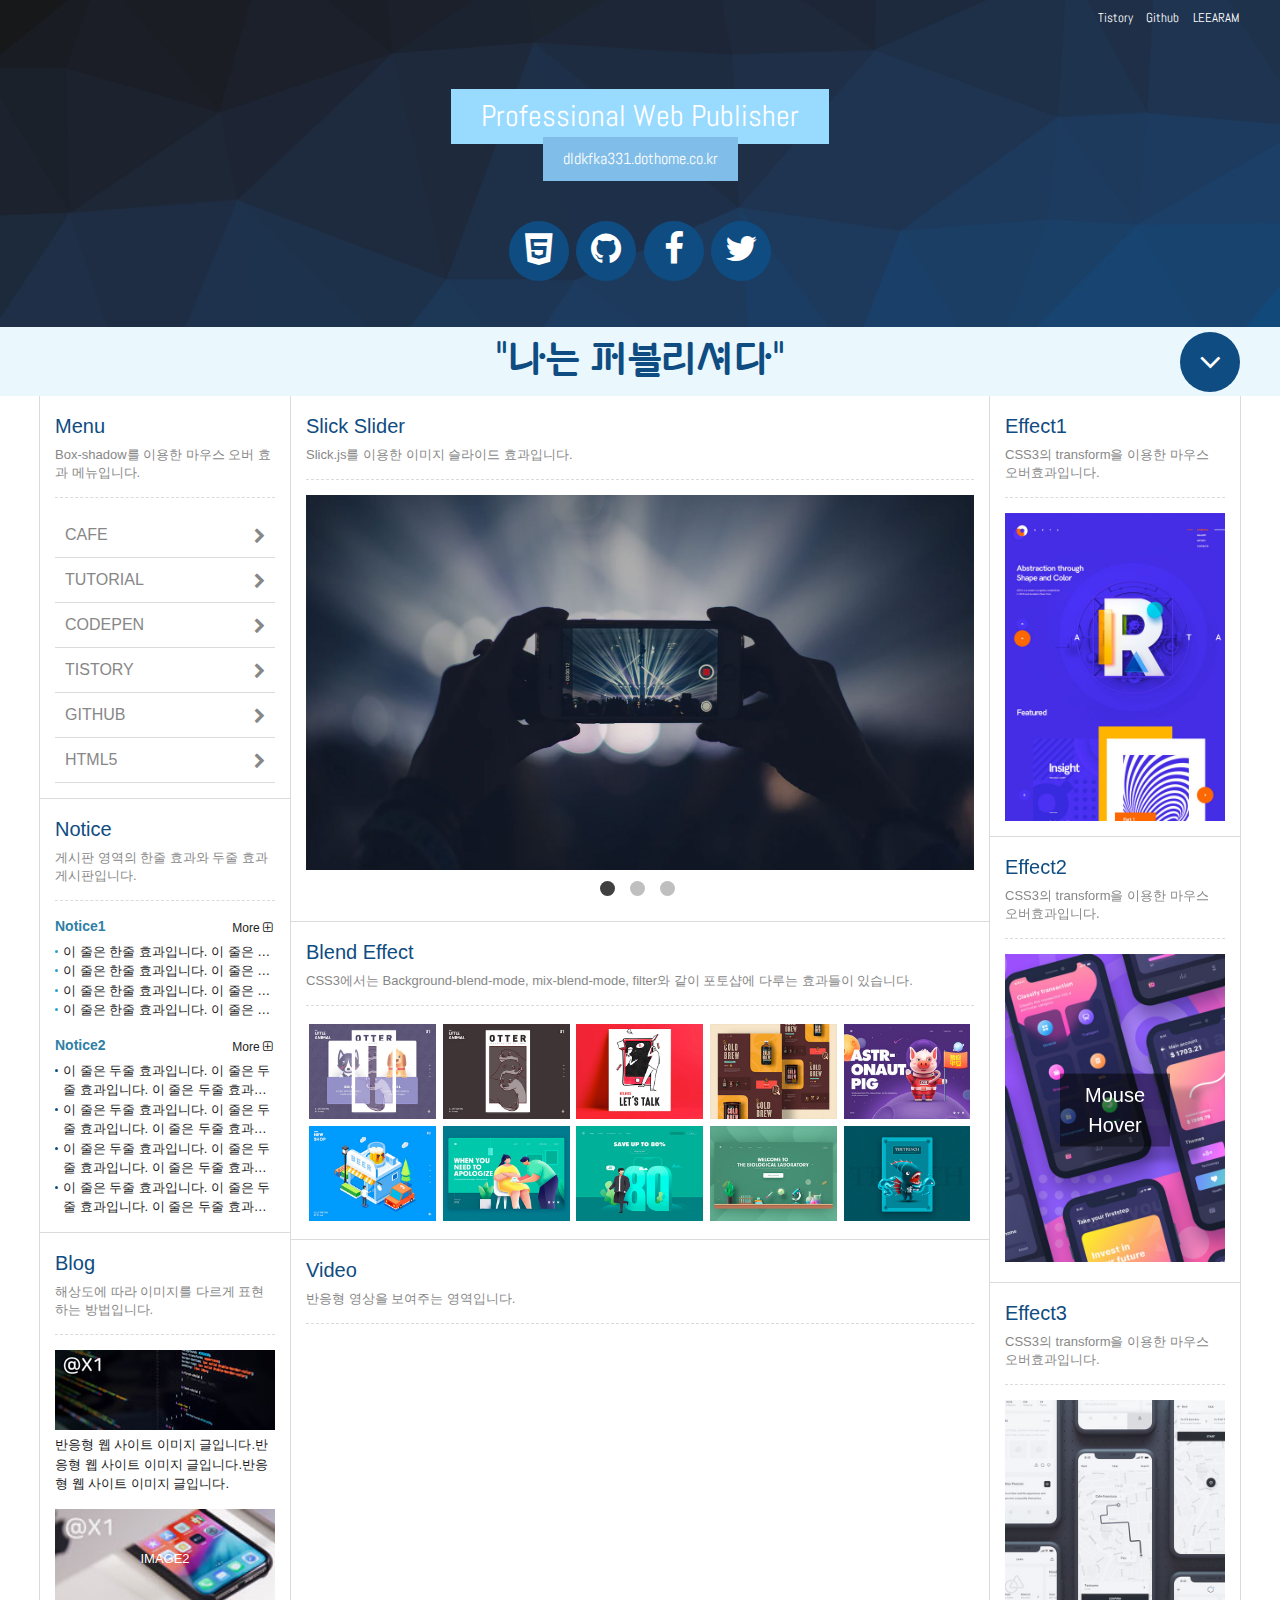
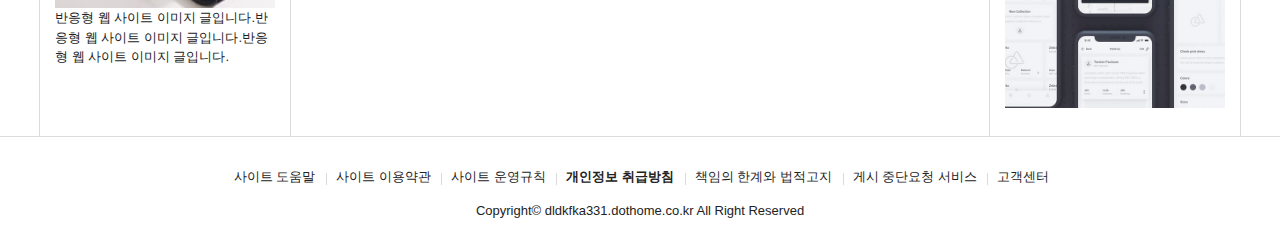
==== commit 4186b99a: "2020.02.04" ====
--- a/index.html
+++ b/index.html
@@ -36,7 +36,7 @@
     <!--[if lt IE 9]> 
        <script src="assets/js/html5shiv.min.js"></script>
        <script type="text/javascript">
-          alert("현재 당신이 보는 브라우저는 구립니다. 업데이트 해주세요~")
+          alert("현재 당신이 보는 브라우저는 지원이되지 않습니다. 업데이트 해주세요~")
        </script>
     <![endif]-->
 
@@ -232,9 +232,9 @@
                         <p class="col_desc">Slick.js를 이용한 이미지 슬라이드 효과입니다.</p>
                         <!--  slider -->
                         <div class="slider">
-                            <div><img src="assets/img/slider001.jpg" alt="이미지1"></div>
-                            <div><img src="assets/img/slider001.jpg" alt="이미지2"></div>
-                            <div><img src="assets/img/slider001.jpg" alt="이미지3"></div>
+                            <div><img src="assets/img/slider002.jpg" alt="이미지1"></div>
+                            <div><img src="assets/img/slider003.jpg" alt="이미지2"></div>
+                            <div><img src="assets/img/slider004.jpg" alt="이미지3"></div>
                         </div>
                         <!--//slider -->
                     </article>
@@ -263,7 +263,7 @@
                         <p class="col_desc">반응형 영상을 보여주는 영역입니다.</p>
                         <!-- video-->
                         <div class="video">
-                            <iframe src="https://www.youtube.com/embed/fPbr4cs1O0Q" frameborder="0" allow="accelerometer; autoplay; encrypted-media; gyroscope; picture-in-picture" allowfullscreen></iframe>
+                            <iframe width="560" height="315" src="https://www.youtube.com/embed/bnVUHWCynig" frameborder="0" allow="accelerometer; autoplay; encrypted-media; gyroscope; picture-in-picture" allowfullscreen></iframe>
                         </div>
                         <!--// video-->
                     </article>
@@ -289,13 +289,13 @@
                         <!-- side2 -->
                         <div class="side2">
                             <figure class="fi01">
-                                <img src="assets/img/side2.jpg" alt="이미지1"class="im01">
+                                <img src="assets/img/side2.jpg" alt="이미지1" class="im01">
                                 <figcaption> 
                                         Mouse Hover
                                 </figcaption>
                             </figure>
                             <figure class="fi02">
-                                <img src="assets/img/side4.jpg" alt="이미지1"class="im02">
+                                <img src="assets/img/side4.jpg" alt="이미지1" class="im02">
                                 <figcaption> 
                                        Mouse Hover
                                 </figcaption>
--- a/assets/css/style.css
+++ b/assets/css/style.css
@@ -1,6 +1,6 @@
 /* 레이아웃 */
-body {background: url(../img/header_bg.jpg)center top repeat-x;}
-#header { }
+body {background: url(../img/header_bg.jpg)center top repeat-x; }
+#header {background: url(../img/header_bg2.jpg) no-repeat center; background-size: cover;}
 #nav { background-color: #f6fdff;}
 #title {background-color: #eaf7fd;}
 #contents .container {border-right: 1px solid #dbdbdb; border-left: 1px solid #dbdbdb;}
@@ -24,7 +24,7 @@
 .header .header_tit h1 {
     font-size: 30px;
     color: #fff;
-    background: #51b0bc;
+    background: #99daff;
     display: inline-block;
     padding: 5px 30px;
     transition: box-shadow 0.25s ease-in-out;
@@ -37,7 +37,7 @@
 .header .header_tit a {
     font-size: 16px;
     color: #fff;
-    background: #4a9abf;
+    background: #80bde8;
     display: inline-block;
     padding: 10px 20px;
     margin-top: -7px;
@@ -52,7 +52,7 @@
 .header .header_icon li {display: inline; margin: 0 2px; }
 .header .header_icon li a {
     width: 60px; height: 60px; 
-    background: #3192bf; 
+    background: #0F4C81; 
     display: inline-block; 
     border-radius: 50%;
     font-size: 35px; color: #fff; 
@@ -68,7 +68,7 @@
     left: 50%; top: -40px;
     transform: translateX(-50%);
     font-size: 12px; line-height: 1.6;
-    background: #3192bf;
+    background: #0F4C81;
     padding: 3px 6px;
     border-radius: 6px 0;
     opacity: 0;
@@ -79,7 +79,7 @@
     position: absolute;
     left: 50%; bottom: -5px;
     margin-left: -5px;
-    border-top: 5px solid #3192bf;
+    border-top: 5px solid #0F4C81;
     border-left: 5px solid transparent;
     border-right: 5px solid transparent;
 }
@@ -92,18 +92,18 @@
 .nav {overflow: hidden; padding: 25px 0;}
 .nav > div {float: left; width: 40%;}
 .nav > div:last-child {width: 20%;}
-.nav > div h3 {font-size:18px; color: #25a2d0;}
+.nav > div h3 {font-size:18px; color: #0f4c81;}
 .nav > div ul {overflow: hidden;}
 .nav > div li {float: left; width: 50%; position: relative; padding-left: 8px;box-sizing: border-box;}
 .nav > div:last-child li{width: 100%; }
 .nav > div li:before {
-    content:''; width: 3px; height: 3px; background-color: #25a2d0; position: absolute; left: 0; top: 8px;
+    content:''; width: 3px; height: 3px; background-color: #0f4c81; position: absolute; left: 0; top: 8px;
 }
 .nav > div li a {position: relative; transition: all 0.3s ease;}
 .nav > div li a:hover {color: #25a2d0;}
 .nav > div li a:after {
     content: '';
-    width: 0%; height: 1px; background-color: #25a2d0; position: absolute;
+    width: 0%; height: 1px; background-color: #0f4c81; position: absolute;
     left: 0; bottom: 0;
     transition: all 0.3s ease;
 }
@@ -111,18 +111,18 @@
 
 /* 타이틀 */
 .title {text-align: center; position: relative;}
-.title h2 {font-size: 39px; color: #0093bd; padding: 5px 0; font-family: 'Gugi', cursive;}
+.title h2 {font-size: 39px; color: #0f4c81; padding: 5px 0; font-family: 'Gugi', cursive;}
 .title .btn {position: absolute; right: 0; top: 5px; 
-    width: 60px; height: 60px; line-height: 60px; background-color: #3192bf;
+    width: 60px; height: 60px; line-height: 60px; background-color: #0f4c81;
     color: #fff; font-size: 35px; border-radius: 50%; transition: all 0.3s ease;} 
 .title .btn:hover {
     box-shadow:
-    0 0 0 3px rgba(75,154,191,.9) inset,
+    0 0 0 3px rgba(255, 255, 255, .6) inset,
     0 0 0 100px rgba(0,0,0,.1) inset;}
 
 /* 컨텐츠 */
 .column {border-bottom: 1px solid #dbdbdb; padding: 15px;}
-.column .col_tit {font-size: 20px; color:#2f7fa6; padding-bottom: 5px;}
+.column .col_tit {font-size: 20px; color:#0f4c81; padding-bottom: 5px;}
 .column .col_desc {border-bottom: 1px dashed #dbdbdb; padding-bottom: 15px; margin-bottom: 15px; color: #878787; line-height: 18px;}
 .column.col1 {}
 .column.col2 {}
@@ -172,7 +172,7 @@
 .menu ul li {position: relative;}
 .menu ul li a {font-size: 16px; text-transform: uppercase; color:#878787; border-bottom: 1px solid #dbdbdb; padding: 10px; display: block; transition: box-shadow 0.34s ease, background 0.33s ease;}
 .menu ul li a i {position: absolute; right: 10px; top: 15px;}
-.menu ul li a:hover {box-shadow: inset 180px 0 0 0 rgba(36,130,174,.7); color: #fff; background: rgba(36,130,174,.9);}
+.menu ul li a:hover {box-shadow: inset 180px 0 0 0 rgba(15,76,129,.7); color: #fff; background: rgba(15,76,129,.9);}
 
 /* Notice1 */
 .notice1 { position: relative;}
@@ -187,7 +187,7 @@
 .notice2 li {position: relative; padding-left:8px; display: box; 
     display: -webkit-box; display: -moz-box; -webkit-box-orient: vertical; -moz-box-orient: vertical; line-clamp: 2; -webkit-line-clamp: 2; -moz-line-clamp: 2; overflow: hidden;}
 .notice2 li {max-height: 40px;} /*익스플로어를 위해*/
-.notice2 li::before {content:'';width: 3px; height: 3px; background-color: #25a2d0; position: absolute; left: 0;top: 8px; border-radius: 50%;}
+.notice2 li::before {content:'';width: 3px; height: 3px; background-color: #0F4C81; position: absolute; left: 0;top: 8px; border-radius: 50%;}
 .notice2 .more {position: absolute; top: 3px; right: 3px; text-transform: capitalize; font-size: 12px;}
 
 /* blog1 */
